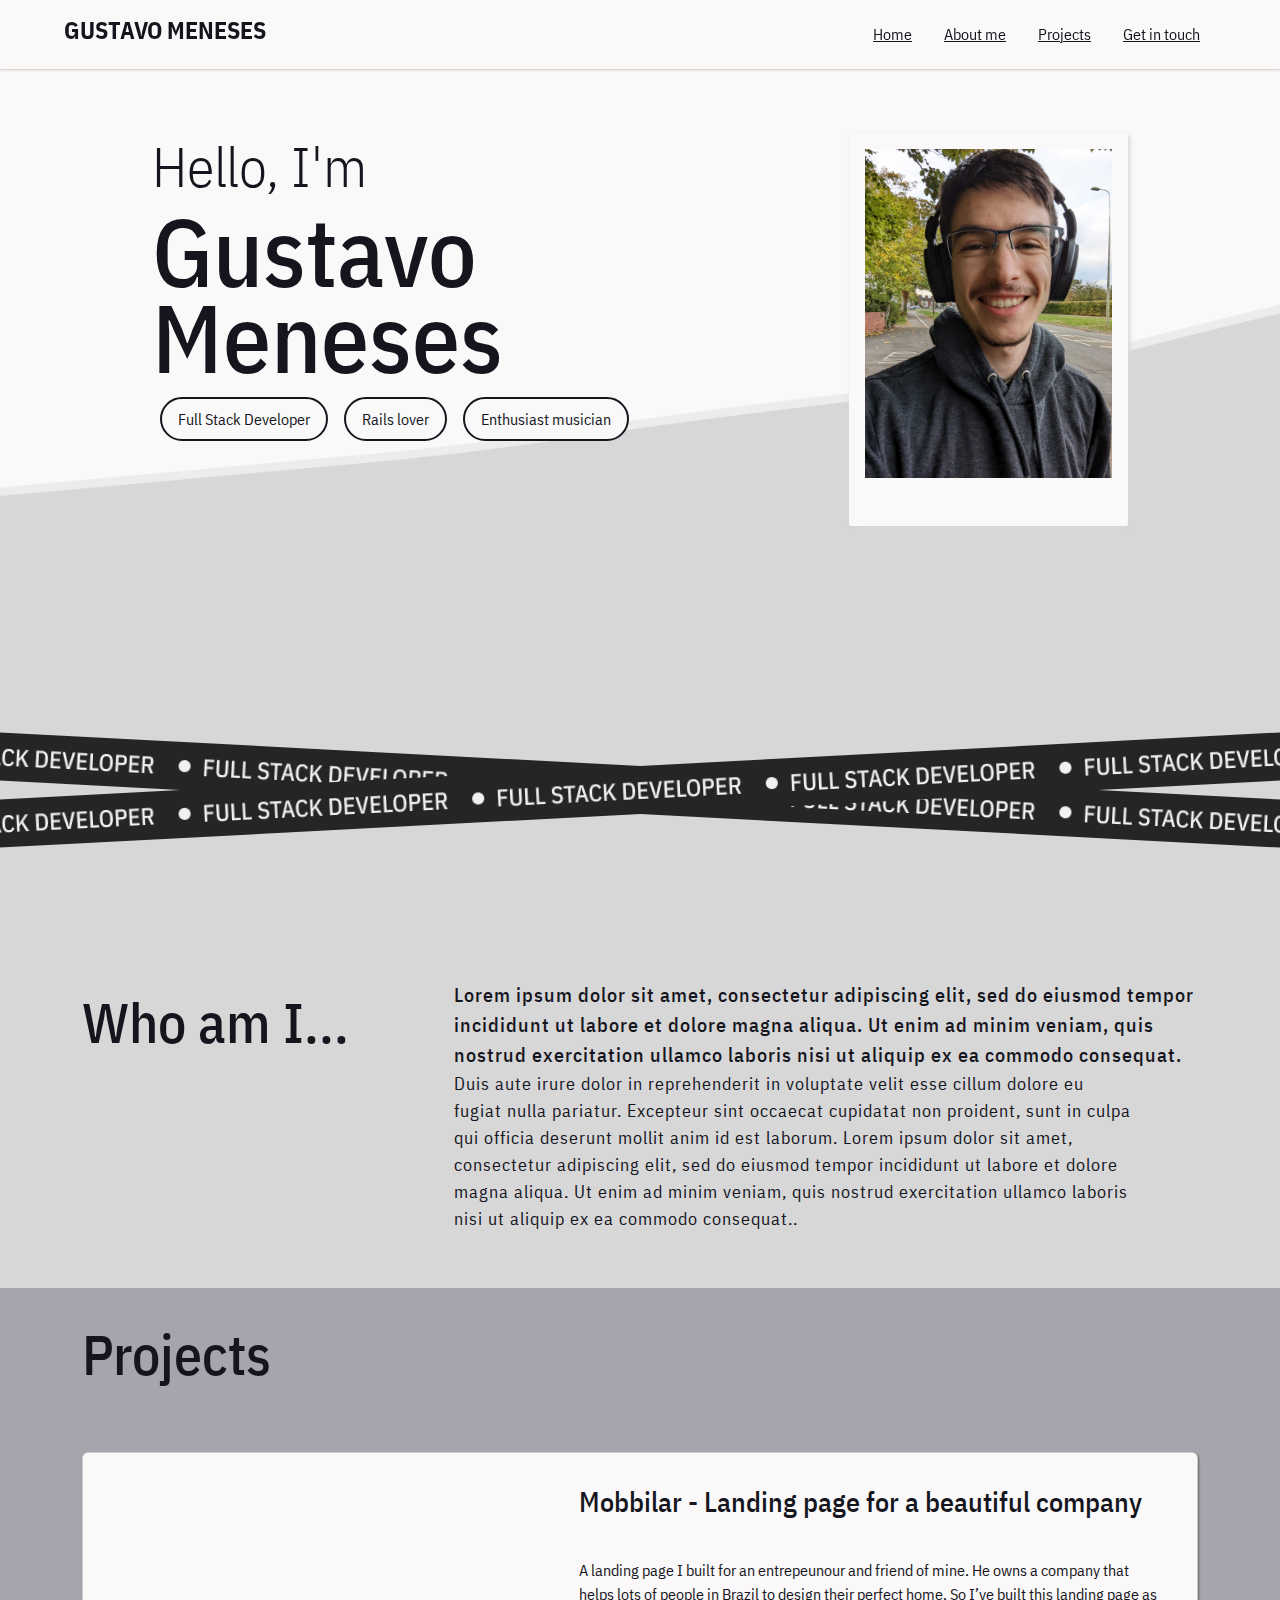
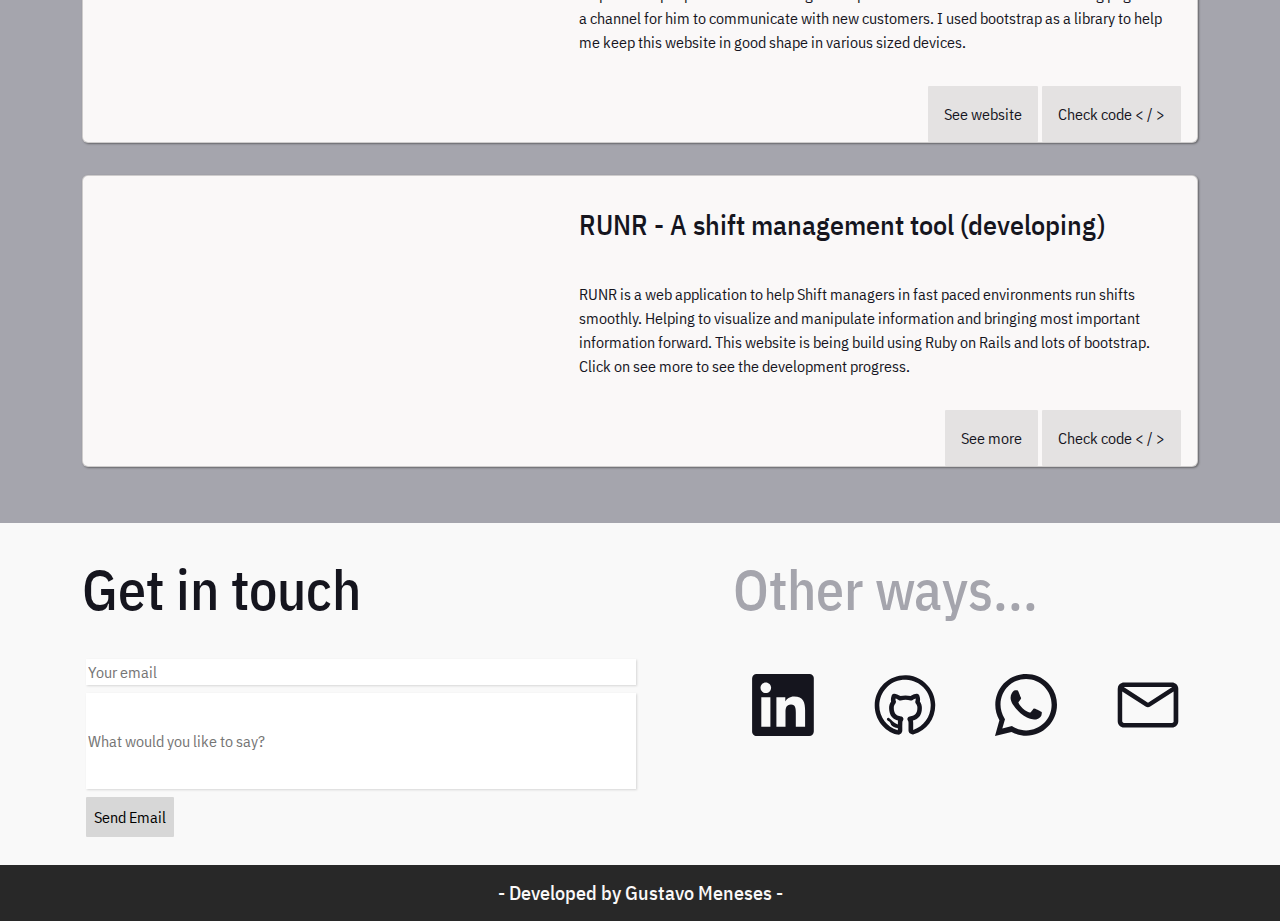
==== index.html @ fc3c245a "save" ====
<!DOCTYPE html>
<html lang="en">
<head>
  <meta charset="UTF-8">
  <meta http-equiv="X-UA-Compatible" content="IE=edge">
  <link rel="stylesheet" href="https://kit.fontawesome.com/be05e4c482.css" crossorigin="anonymous">
  <link rel="stylesheet" href="/stylesheets/style.css">
  <meta name="viewport" content="width=device-width, initial-scale=1.0">
  <title>Document</title>
</head>
<body>
  <section class="navbar">
    <div class="logo">
      <h4>GUSTAVO MENESES</h4>
    </div>
    <div class="navigation d-flex">
      <a href="#" class="navbar-item">Home</a>
      <a href="#" class="navbar-item">About me</a>
      <a href="#" class="navbar-item">Projects</a>
      <a href="#" class="navbar-item">Get in touch</a>
    </div>
  </section>
<section class="hero container-fluid">
  <div class="container d-flex justify-content-around flex-column flex-lg-row">
    <div class="wrapper col-12 col-lg-6">
      <div class="header">
        <h6>Hello, I'm</h6>
        <h1 class="header-title">Gustavo<br>Meneses</h1>
      </div>
      <div class="under-title d-flex flex-wrap">
        <div class="tag">Full Stack Developer</div>
        <div class="tag">Rails lover</div>
        <div class="tag">Enthusiast musician</div>
      </div>
    </div>
    <div class="wrapper col-12 col-lg-3">
      <div class="picture">
        <img src="images/avatar.jpeg" alt="Picture of Gustavo smiling to the camera" class="col-12 img-fluid">
      </div>
    </div>
  </div>

</section>

  <div class="divisor-wrapper">
    <div class="d-flex justify-content-center">
      <div class="divisor divisor-left"></div>
      <div class="divisor divisor-right"></div>
    </div>
  </div>

  <section class="about container-fluid">
    <div class="container d-flex container pt-4 pb-4 flex-column flex-lg-row">
        <div class="title col-12 col-lg-4 d-block text-start mb-4">
          <div class="container-title">Who am I...</div>
        </div>
        <div class="content col-12 col-lg-8">
          <div class="text-main col-12">Lorem ipsum dolor sit amet, consectetur adipiscing elit, sed do eiusmod tempor incididunt ut labore et dolore magna
          aliqua. Ut enim ad minim veniam, quis nostrud exercitation ullamco laboris nisi ut aliquip ex ea commodo consequat.
          </div>
          <div class="text-second col-11">
            Duis
            aute irure dolor in reprehenderit in voluptate velit esse cillum dolore eu fugiat nulla pariatur. Excepteur sint
            occaecat cupidatat non proident, sunt in culpa qui officia deserunt mollit anim id est laborum. Lorem ipsum dolor sit amet, consectetur adipiscing elit, sed do eiusmod tempor incididunt ut labore et dolore magna
          aliqua. Ut enim ad minim veniam, quis nostrud exercitation ullamco laboris nisi ut aliquip ex ea commodo consequat..</div>
        </div>
    </div>
  </section>

  <section class="projects container-fluid">
    <div class="container d-flex justify-content-between container pt-4 pb-4 flex-column">
      <div class="title d-block text-start mb-4">
        <span class="container-title">Projects</span>
      </div>
      <div class="cards-wrapper col-12">
        <div class="card d-flex flex-column flex-lg-row">
          <div class="thumbnail image-fluid col-12 col-lg-5">
            <img src="https://i.imgur.com/UkDMwVI.png" alt="">

          </div>
          <div class="d-flex flex-column justify-content-between">
            <div class="card-content d-flex flex-column align-items-start">
              <div class="card-header">
                <h3 class="card-title">Mobbilar - Landing page for a beautiful company</h3>
              </div>
              <div class="card-description">
                <p>A landing page I built for an entrepeunour and friend of mine. He owns a company that helps lots of people in
                  Brazil to
                  design their perfect home. So I’ve built this landing page as a channel for him to communicate with new
                  customers. I
                  used bootstrap as a library to help me keep this website in good shape in various sized devices.</p>
              </div>
            </div>
            <div class="card-links col-12 d-flex justify-content-end">
              <a href="http://www.mobbilar.com.br" class="card-button" target="_blank">See website</a>
              <a href="https://github.com/gdameneses/static_mobbilar" class="card-button" target="_blank">Check code &lt / &gt</a>
            </div>
          </div>

        </div>
        <div class="card d-flex flex-column flex-lg-row">
          <div class="thumbnail image-fluid col-12 col-lg-5">
            <img src="https://via.placeholder.com/1920x1080" alt="">

          </div>
          <div class="d-flex flex-column justify-content-between">
            <div class="card-content d-flex flex-column align-items-start">
              <div class="card-header">
                <h3 class="card-title">RUNR - A shift management tool (developing)</h3>
              </div>
              <div class="card-description">
                <p>RUNR is a web application to help Shift managers in fast paced environments run shifts smoothly.
                  Helping to visualize and manipulate information and bringing most important information forward. This website is being
                  build using Ruby on Rails and lots of bootstrap. Click on see more to see the development progress.
                </p>
              </div>
            </div>
            <div class="card-links col-12 d-flex justify-content-end">
              <a href="/runr" class="card-button">See more</a>
              <a href="https://www.github.com/gdameneses/runr" class="card-button" target="_blank">Check code &lt / &gt</a>
            </div>
          </div>

        </div>
      </div>
    </div>
  </section>

    <section class="contact container-fluid">
      <div class="container pt-4 pb-4 d-flex flex-column flex-lg-row justify-content-between">
        <div class="form col-12 col-lg-6">
          <div class="title text-start mb-4">
            <span class="container-title">Get in touch</span>
          </div>
          <form action="https://mailthis.to/gdameneses@gmail.com" method="POST" target="_blank">
            <div class="form-body d-flex flex-column">
              <input type="email" name="_replyto" placeholder="Your email" class="form-field m-1">
              <input type="text" name="message" placeholder="What would you like to say?" class="form-field m-1"style="height: 6rem">
              <div>
                <input type="submit" value="Send Email" class="form-button m-1">
              </div>
            </div>
          </form>
        </div>

        <div class="other col-12 col-lg-5">
          <div class="title mb-4">
            <span class="container-title title-second">Other ways...</span>
          </div>
          <div class="medias d-flex flex-wrap justify-content-between">
            <a href=""><i class="linkedin-icon icon"></i></a>
            <a href=""><i class="gh-icon icon"></i></a>
            <a href=""><i class="whats-icon icon"></i></a>
            <a href=""><i class="mail-icon icon"></i></a>
          </div>
        </div>
      </div>
    </section>
    <section class="footer">
      <h5>- Developed by Gustavo Meneses -</h5>
    </section>

</body>
</html>
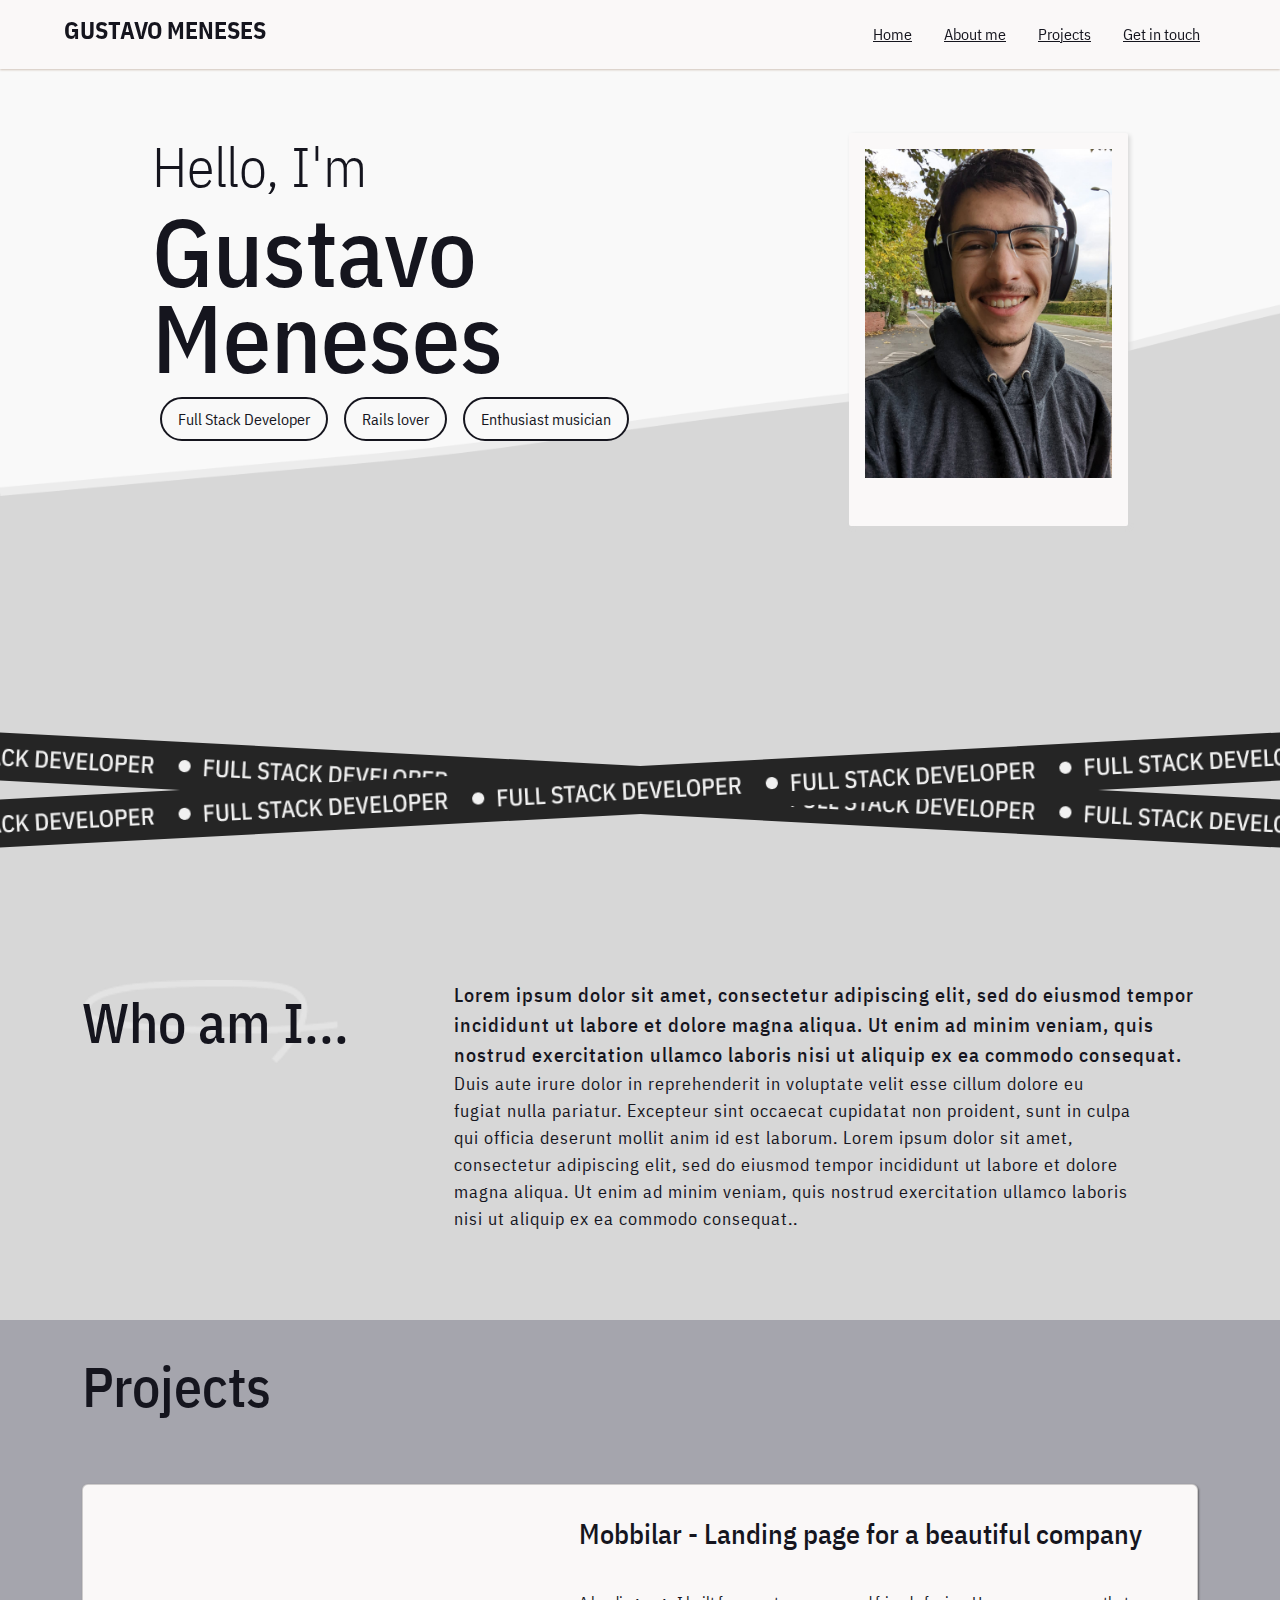
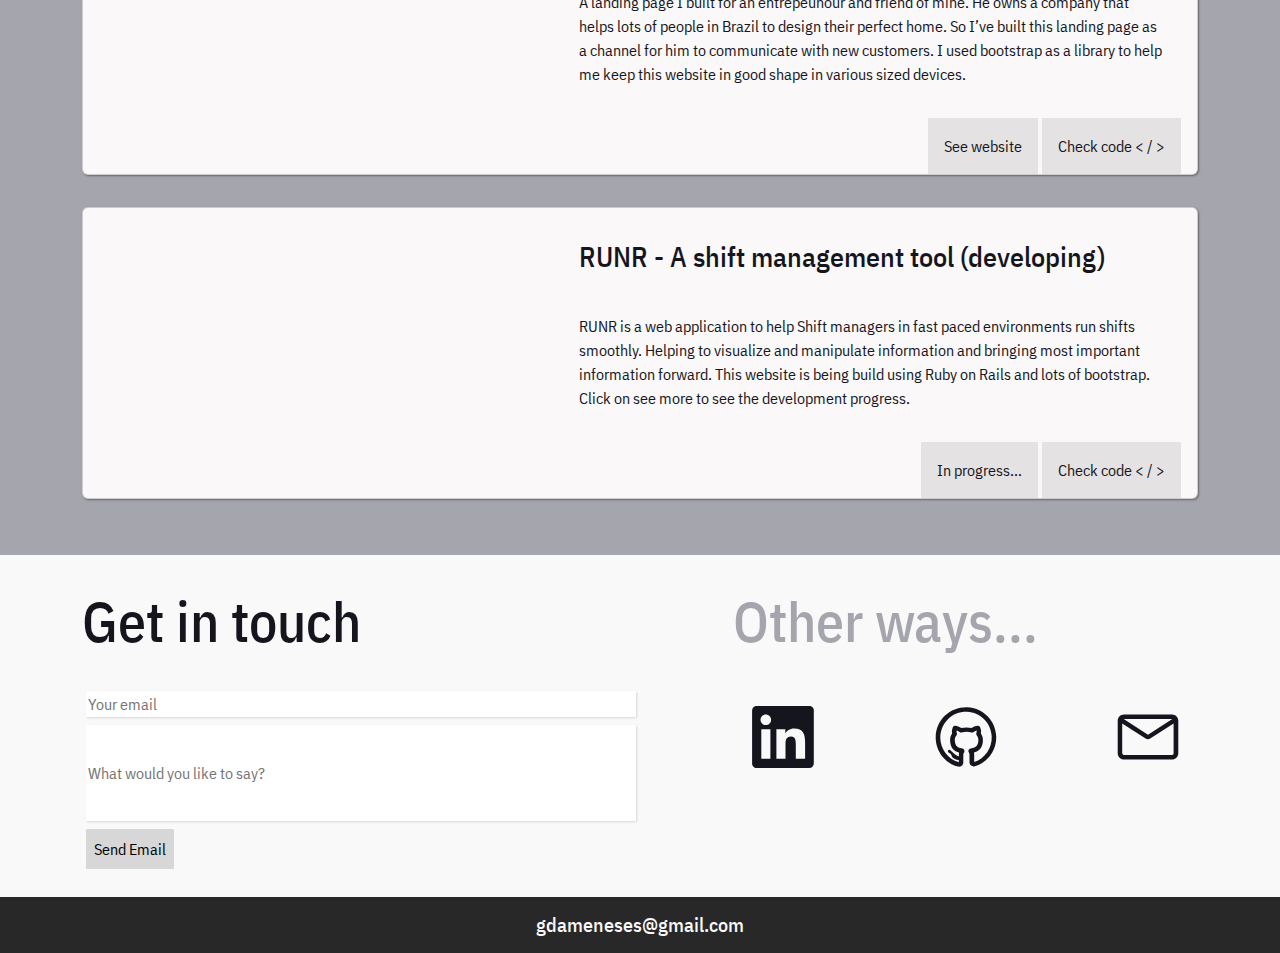
==== commit 1f96f32b: "changing css page" ====
--- a/index.html
+++ b/index.html
@@ -3,8 +3,7 @@
 <head>
   <meta charset="UTF-8">
   <meta http-equiv="X-UA-Compatible" content="IE=edge">
-  <link rel="stylesheet" href="https://kit.fontawesome.com/be05e4c482.css" crossorigin="anonymous">
-  <link rel="stylesheet" href="/stylesheets/style.css">
+  <link rel="stylesheet" href="style.css">
   <meta name="viewport" content="width=device-width, initial-scale=1.0">
   <title>Document</title>
 </head>
@@ -14,13 +13,13 @@
       <h4>GUSTAVO MENESES</h4>
     </div>
     <div class="navigation d-flex">
-      <a href="#" class="navbar-item">Home</a>
-      <a href="#" class="navbar-item">About me</a>
-      <a href="#" class="navbar-item">Projects</a>
-      <a href="#" class="navbar-item">Get in touch</a>
+      <a href="#home" class="navbar-item">Home</a>
+      <a href="#about" class="navbar-item">About me</a>
+      <a href="#projects" class="navbar-item">Projects</a>
+      <a href="#contact" class="navbar-item">Get in touch</a>
     </div>
   </section>
-<section class="hero container-fluid">
+<section class="hero container-fluid" id="home">
   <div class="container d-flex justify-content-around flex-column flex-lg-row">
     <div class="wrapper col-12 col-lg-6">
       <div class="header">
@@ -49,7 +48,7 @@
     </div>
   </div>
 
-  <section class="about container-fluid">
+  <section class="about container-fluid" id="about">
     <div class="container d-flex container pt-4 pb-4 flex-column flex-lg-row">
         <div class="title col-12 col-lg-4 d-block text-start mb-4">
           <div class="container-title">Who am I...</div>
@@ -67,13 +66,13 @@
     </div>
   </section>
 
-  <section class="projects container-fluid">
+  <section class="projects container-fluid" id="projects">
     <div class="container d-flex justify-content-between container pt-4 pb-4 flex-column">
       <div class="title d-block text-start mb-4">
         <span class="container-title">Projects</span>
       </div>
       <div class="cards-wrapper col-12">
-        <div class="card d-flex flex-column flex-lg-row">
+        <div class="card d-flex flex-column flex-lg-row" id="mobbilar">
           <div class="thumbnail image-fluid col-12 col-lg-5">
             <img src="https://i.imgur.com/UkDMwVI.png" alt="">
 
@@ -98,9 +97,9 @@
           </div>
 
         </div>
-        <div class="card d-flex flex-column flex-lg-row">
+        <div class="card d-flex flex-column flex-lg-row" id="runr">
           <div class="thumbnail image-fluid col-12 col-lg-5">
-            <img src="https://via.placeholder.com/1920x1080" alt="">
+            <img src="https://i.imgur.com/P5oR11s.png" alt="">
 
           </div>
           <div class="d-flex flex-column justify-content-between">
@@ -116,7 +115,7 @@
               </div>
             </div>
             <div class="card-links col-12 d-flex justify-content-end">
-              <a href="/runr" class="card-button">See more</a>
+              <a href="#projects" class="card-button">In progress...</a>
               <a href="https://www.github.com/gdameneses/runr" class="card-button" target="_blank">Check code &lt / &gt</a>
             </div>
           </div>
@@ -126,7 +125,7 @@
     </div>
   </section>
 
-    <section class="contact container-fluid">
+    <section class="contact container-fluid" id="contact">
       <div class="container pt-4 pb-4 d-flex flex-column flex-lg-row justify-content-between">
         <div class="form col-12 col-lg-6">
           <div class="title text-start mb-4">
@@ -148,16 +147,15 @@
             <span class="container-title title-second">Other ways...</span>
           </div>
           <div class="medias d-flex flex-wrap justify-content-between">
-            <a href=""><i class="linkedin-icon icon"></i></a>
-            <a href=""><i class="gh-icon icon"></i></a>
-            <a href=""><i class="whats-icon icon"></i></a>
-            <a href=""><i class="mail-icon icon"></i></a>
+            <a href="https://www.linkedin.com/in/gdameneses/"><i class="linkedin-icon icon"></i></a>
+            <a href="https://www.github.com/gdameneses/"><i class="gh-icon icon"></i></a>
+            <a href="mailto:gdameneses@gmail.com"><i class="mail-icon icon"></i></a>
           </div>
         </div>
       </div>
     </section>
     <section class="footer">
-      <h5>- Developed by Gustavo Meneses -</h5>
+      <h5>gdameneses@gmail.com</h5>
     </section>
 
 </body>
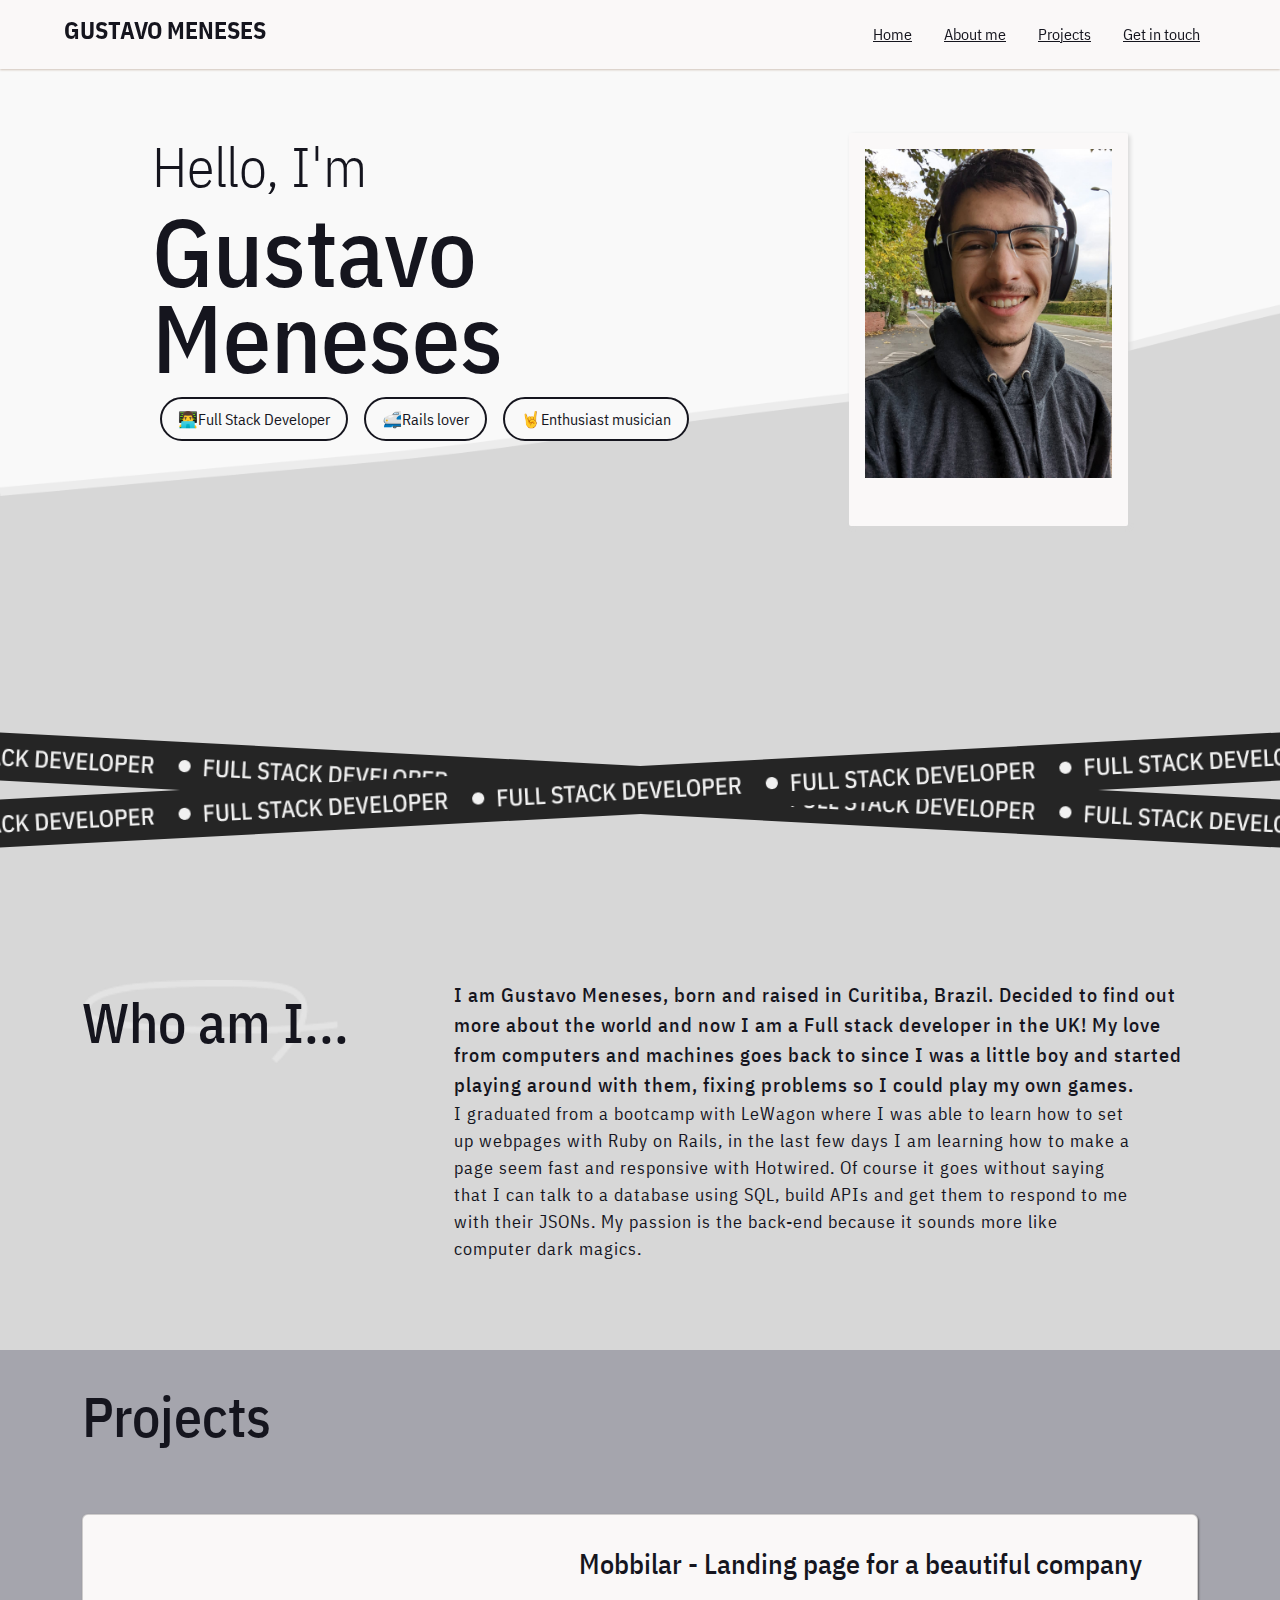
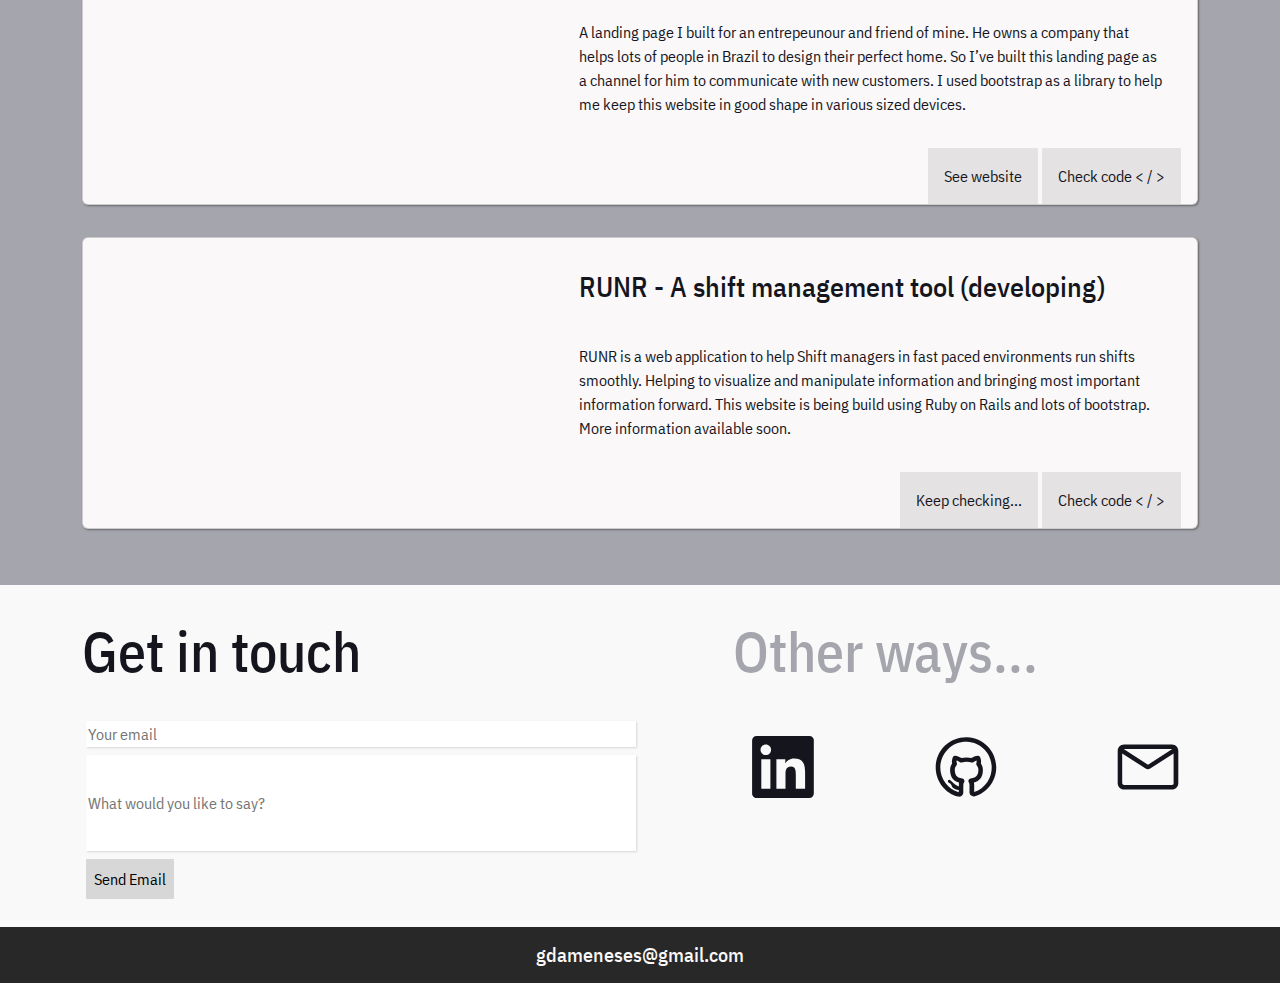
==== commit 1a008d27: "updated image links" ====
--- a/index.html
+++ b/index.html
@@ -5,7 +5,7 @@
   <meta http-equiv="X-UA-Compatible" content="IE=edge">
   <link rel="stylesheet" href="style.css">
   <meta name="viewport" content="width=device-width, initial-scale=1.0">
-  <title>Document</title>
+  <title>Gustavo Meneses - Fullstack</title>
 </head>
 <body>
   <section class="navbar">
@@ -19,6 +19,11 @@
       <a href="#contact" class="navbar-item">Get in touch</a>
     </div>
   </section>
+  <section class="back">
+    <a href="#home" class="back-top">
+      <div class="arrow"></div>
+    </a>
+  </section>
 <section class="hero container-fluid" id="home">
   <div class="container d-flex justify-content-around flex-column flex-lg-row">
     <div class="wrapper col-12 col-lg-6">
@@ -27,9 +32,9 @@
         <h1 class="header-title">Gustavo<br>Meneses</h1>
       </div>
       <div class="under-title d-flex flex-wrap">
-        <div class="tag">Full Stack Developer</div>
-        <div class="tag">Rails lover</div>
-        <div class="tag">Enthusiast musician</div>
+        <div class="tag"><span>👨‍💻</span>Full Stack Developer</div>
+        <div class="tag"><span>🚅</span>Rails lover</div>
+        <div class="tag"><span>🤘</span>Enthusiast musician</div>
       </div>
     </div>
     <div class="wrapper col-12 col-lg-3">
@@ -54,14 +59,12 @@
           <div class="container-title">Who am I...</div>
         </div>
         <div class="content col-12 col-lg-8">
-          <div class="text-main col-12">Lorem ipsum dolor sit amet, consectetur adipiscing elit, sed do eiusmod tempor incididunt ut labore et dolore magna
-          aliqua. Ut enim ad minim veniam, quis nostrud exercitation ullamco laboris nisi ut aliquip ex ea commodo consequat.
+          <div class="text-main col-12">
+            I am Gustavo Meneses, born and raised in Curitiba, Brazil. Decided to find out more about the world and now I am a Full stack developer in the UK! My love from computers and machines goes back to since I was a little boy and started playing around with them, fixing problems so I could play my own games.
           </div>
           <div class="text-second col-11">
-            Duis
-            aute irure dolor in reprehenderit in voluptate velit esse cillum dolore eu fugiat nulla pariatur. Excepteur sint
-            occaecat cupidatat non proident, sunt in culpa qui officia deserunt mollit anim id est laborum. Lorem ipsum dolor sit amet, consectetur adipiscing elit, sed do eiusmod tempor incididunt ut labore et dolore magna
-          aliqua. Ut enim ad minim veniam, quis nostrud exercitation ullamco laboris nisi ut aliquip ex ea commodo consequat..</div>
+            I graduated from a bootcamp with LeWagon where I was able to learn how to set up webpages with Ruby on Rails, in the last few days I am learning how to make a page seem fast and responsive with Hotwired. Of course it goes without saying that I can talk to a database using SQL, build APIs and get them to respond to me with their JSONs. My passion is the back-end because it sounds more like computer dark magics.
+          </div>
         </div>
     </div>
   </section>
@@ -110,12 +113,13 @@
               <div class="card-description">
                 <p>RUNR is a web application to help Shift managers in fast paced environments run shifts smoothly.
                   Helping to visualize and manipulate information and bringing most important information forward. This website is being
-                  build using Ruby on Rails and lots of bootstrap. Click on see more to see the development progress.
+                  build using Ruby on Rails and lots of bootstrap. More information available soon.
                 </p>
               </div>
             </div>
             <div class="card-links col-12 d-flex justify-content-end">
-              <a href="#projects" class="card-button">In progress...</a>
+              <a href="#projects" class="card-button">Keep checking...</a>
+
               <a href="https://www.github.com/gdameneses/runr" class="card-button" target="_blank">Check code &lt / &gt</a>
             </div>
           </div>
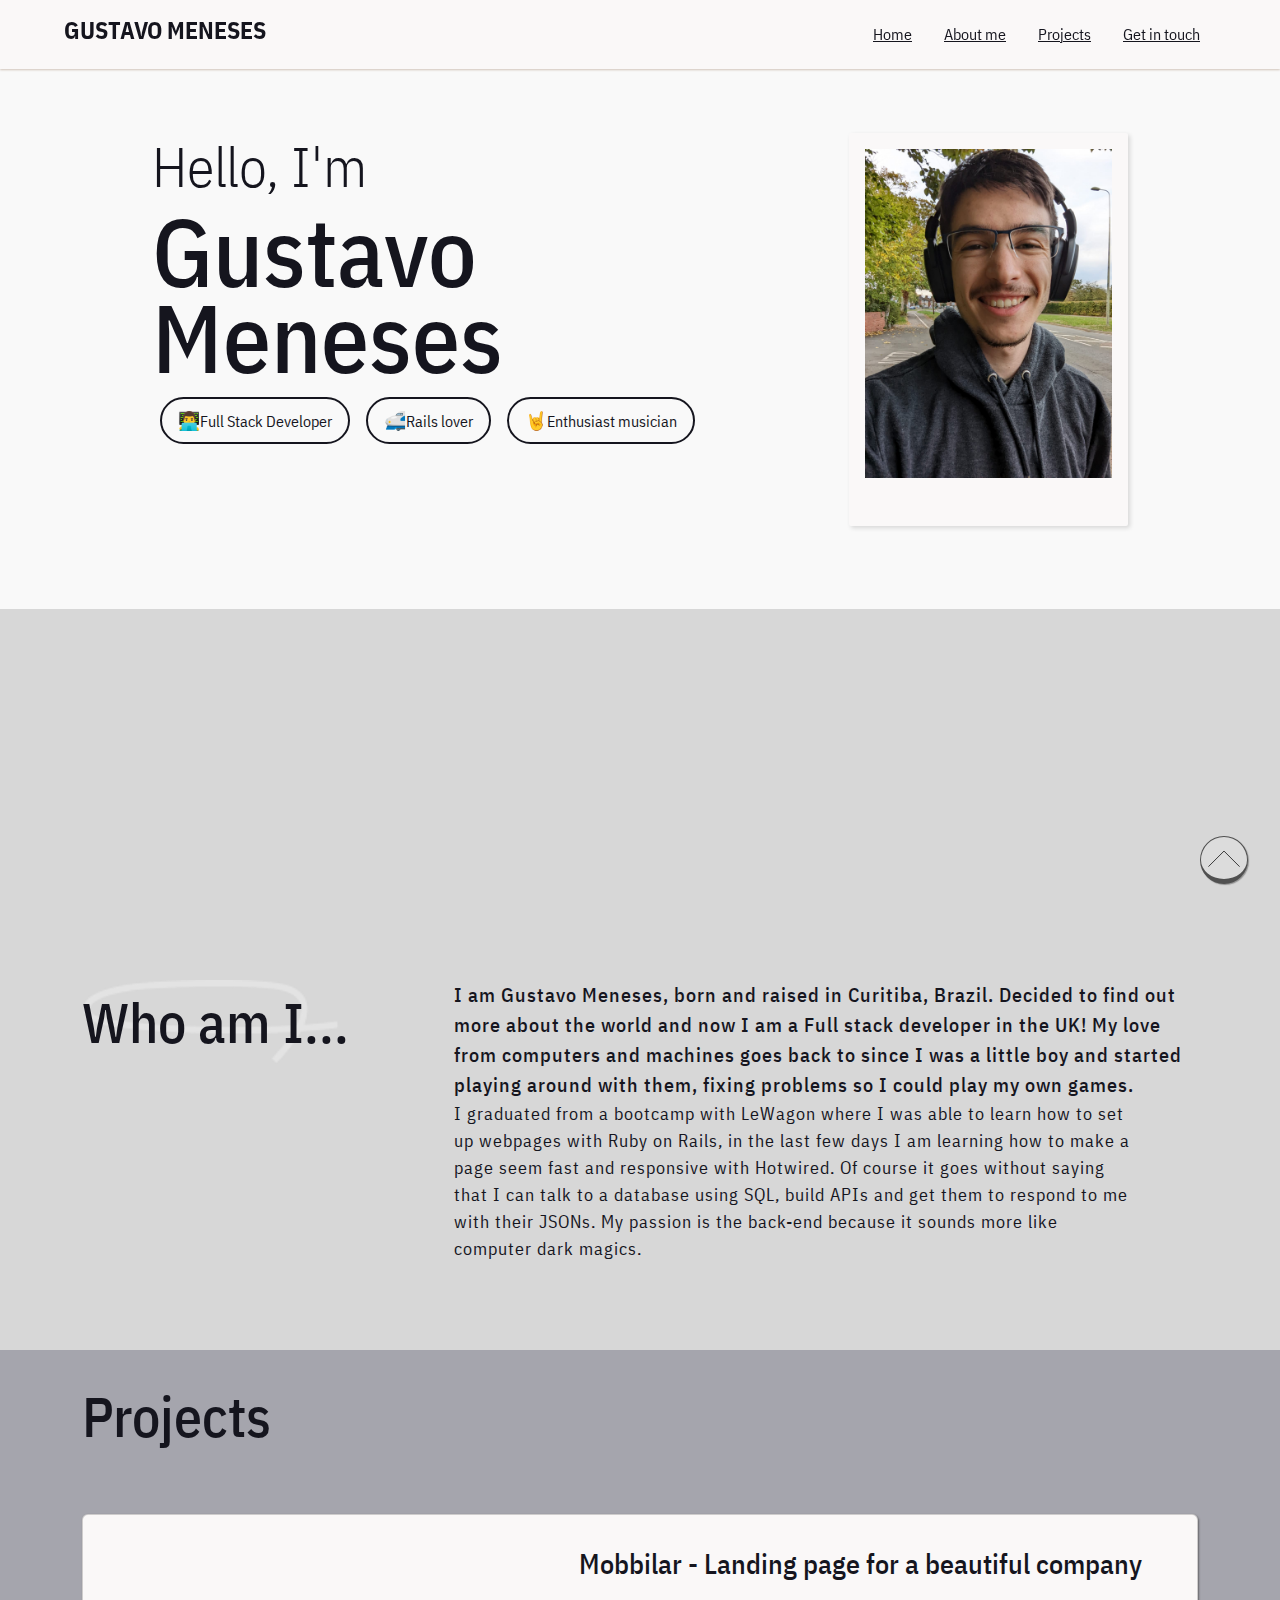
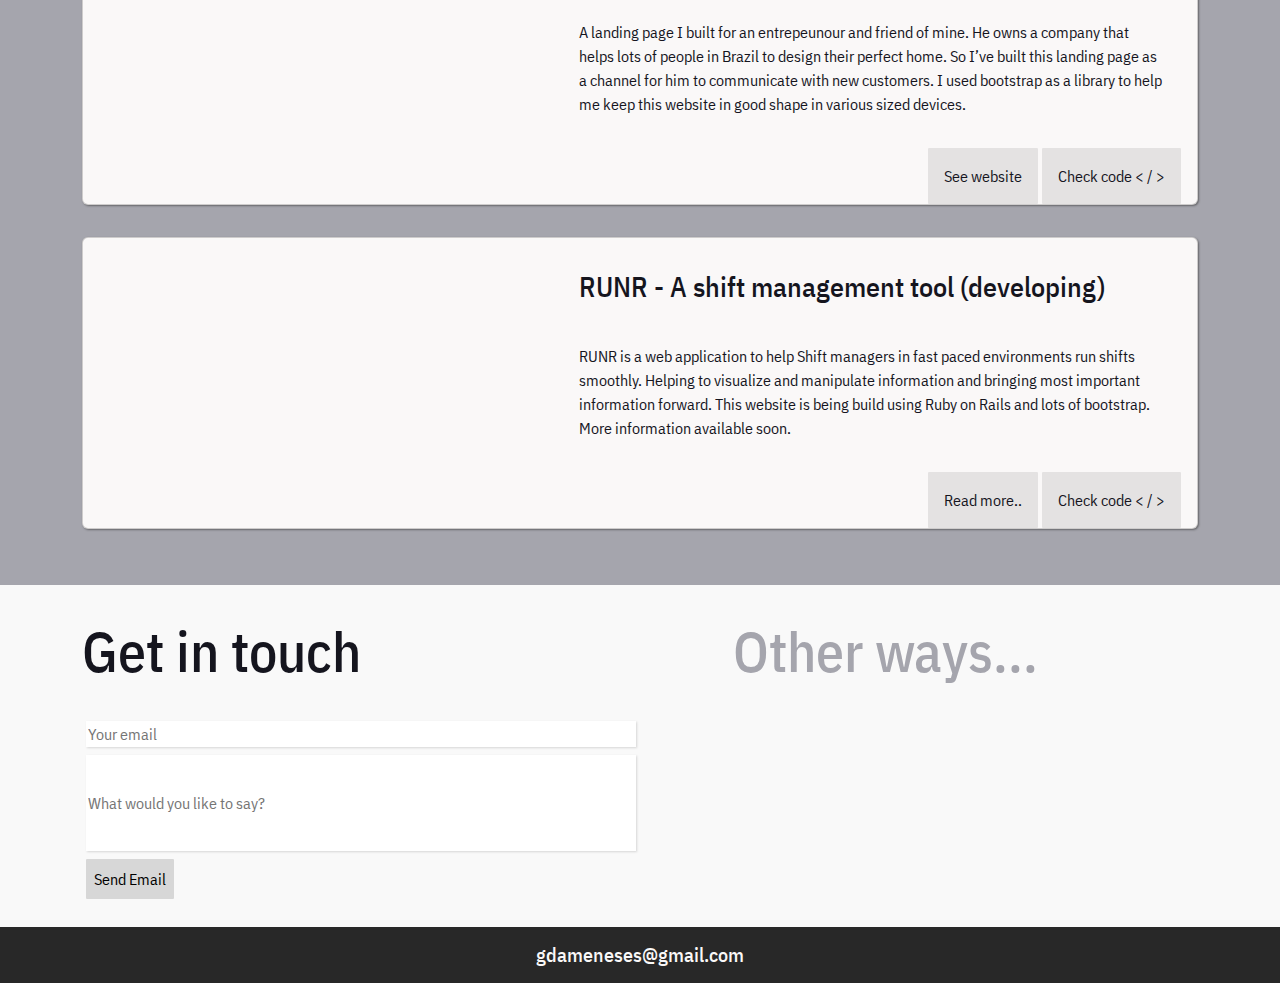
==== commit a161df9f: "update background" ====
--- a/index.html
+++ b/index.html
@@ -118,7 +118,7 @@
               </div>
             </div>
             <div class="card-links col-12 d-flex justify-content-end">
-              <a href="#projects" class="card-button">Keep checking...</a>
+              <a href="https://github.com/gdameneses/runr#readme" class="card-button">Read more..</a>
 
               <a href="https://www.github.com/gdameneses/runr" class="card-button" target="_blank">Check code &lt / &gt</a>
             </div>
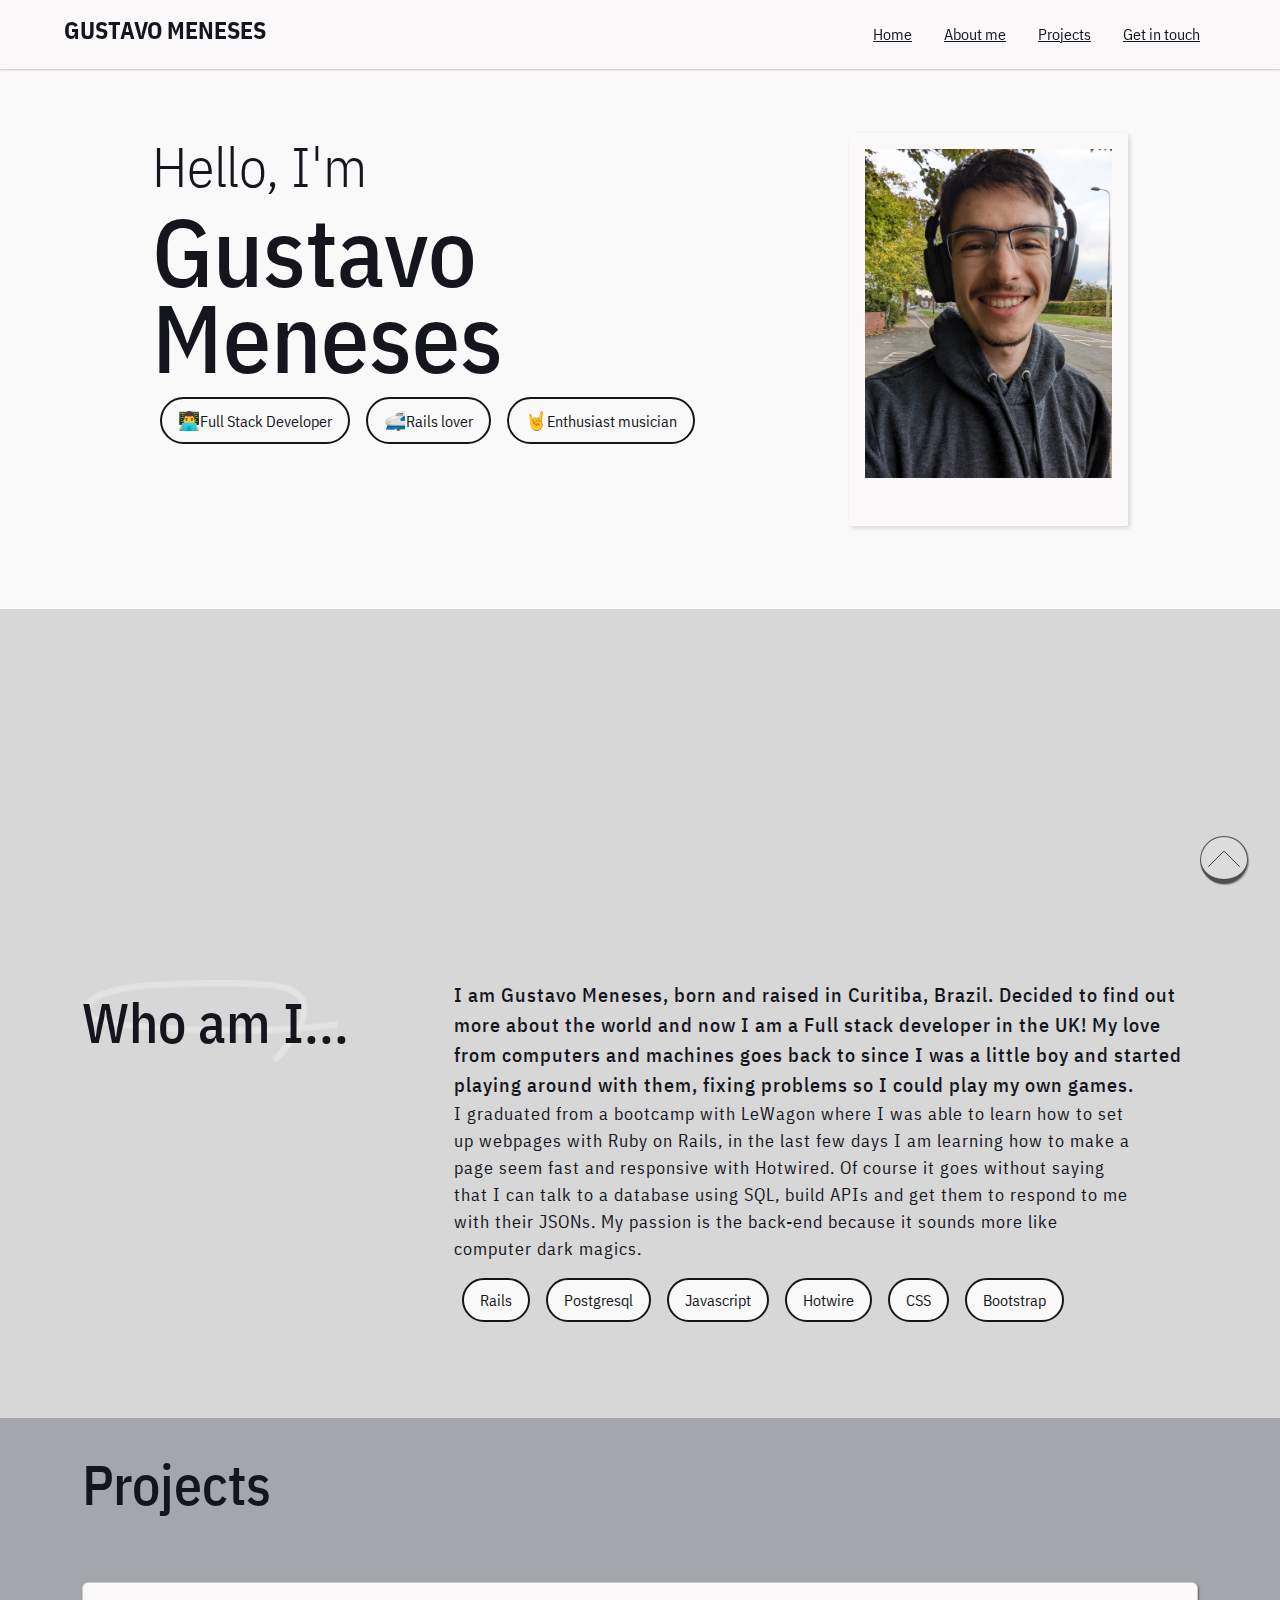
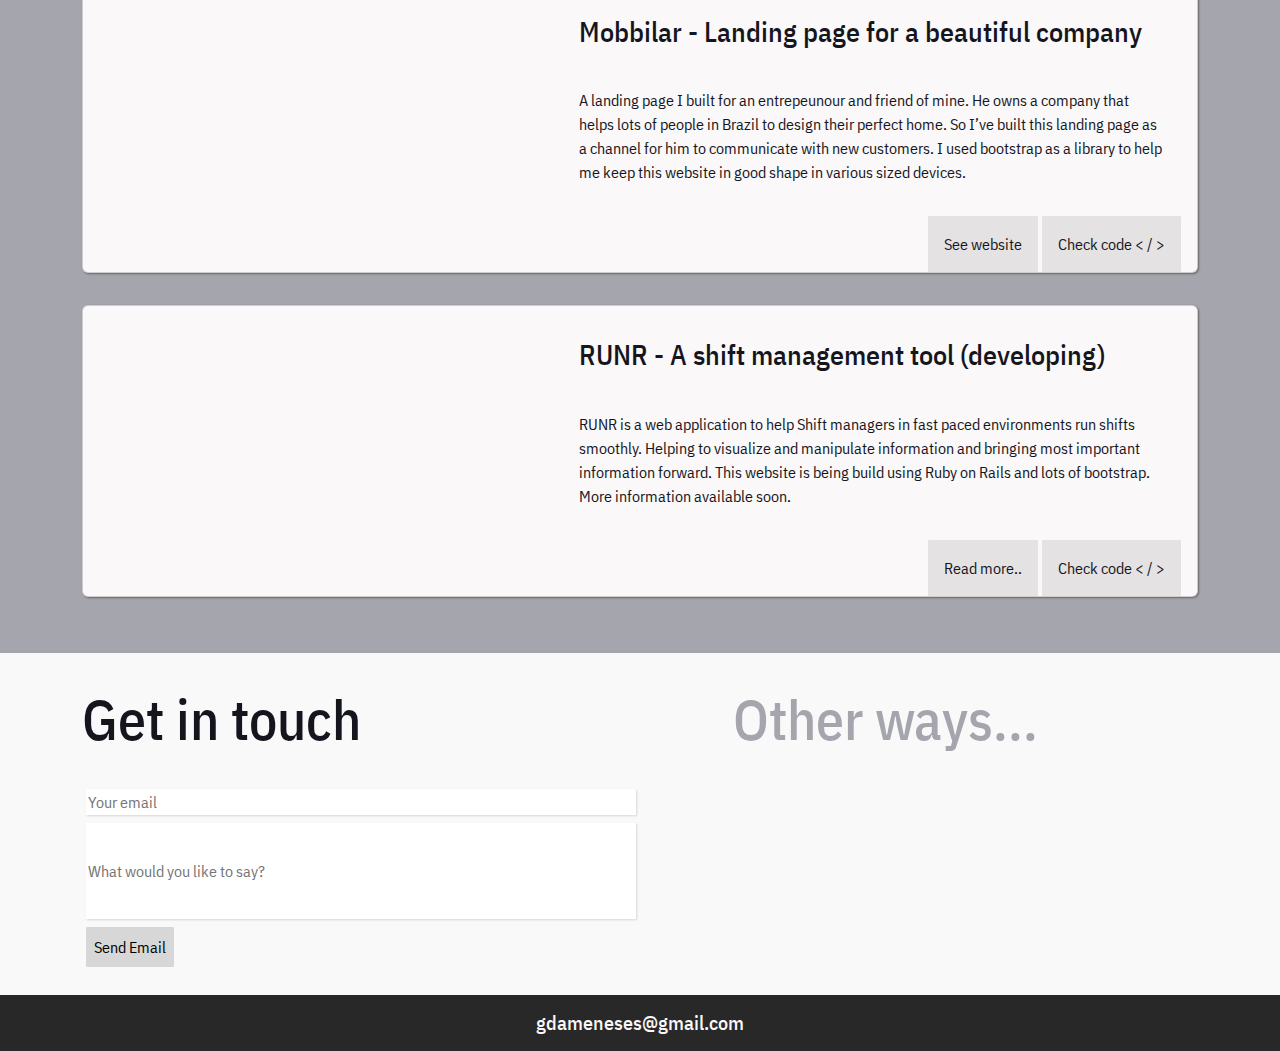
==== commit 2e9e40e2: "updated whoami with techstack" ====
--- a/index.html
+++ b/index.html
@@ -64,6 +64,14 @@
           </div>
           <div class="text-second col-11">
             I graduated from a bootcamp with LeWagon where I was able to learn how to set up webpages with Ruby on Rails, in the last few days I am learning how to make a page seem fast and responsive with Hotwired. Of course it goes without saying that I can talk to a database using SQL, build APIs and get them to respond to me with their JSONs. My passion is the back-end because it sounds more like computer dark magics.
+          </div>
+          <div class="tags d-flex flex-wrap mt-2">
+            <div class="tag">Rails</div>
+            <div class="tag">Postgresql</div>
+            <div class="tag">Javascript</div>
+            <div class="tag">Hotwire</div>
+            <div class="tag">CSS</div>
+            <div class="tag">Bootstrap</div>
           </div>
         </div>
     </div>
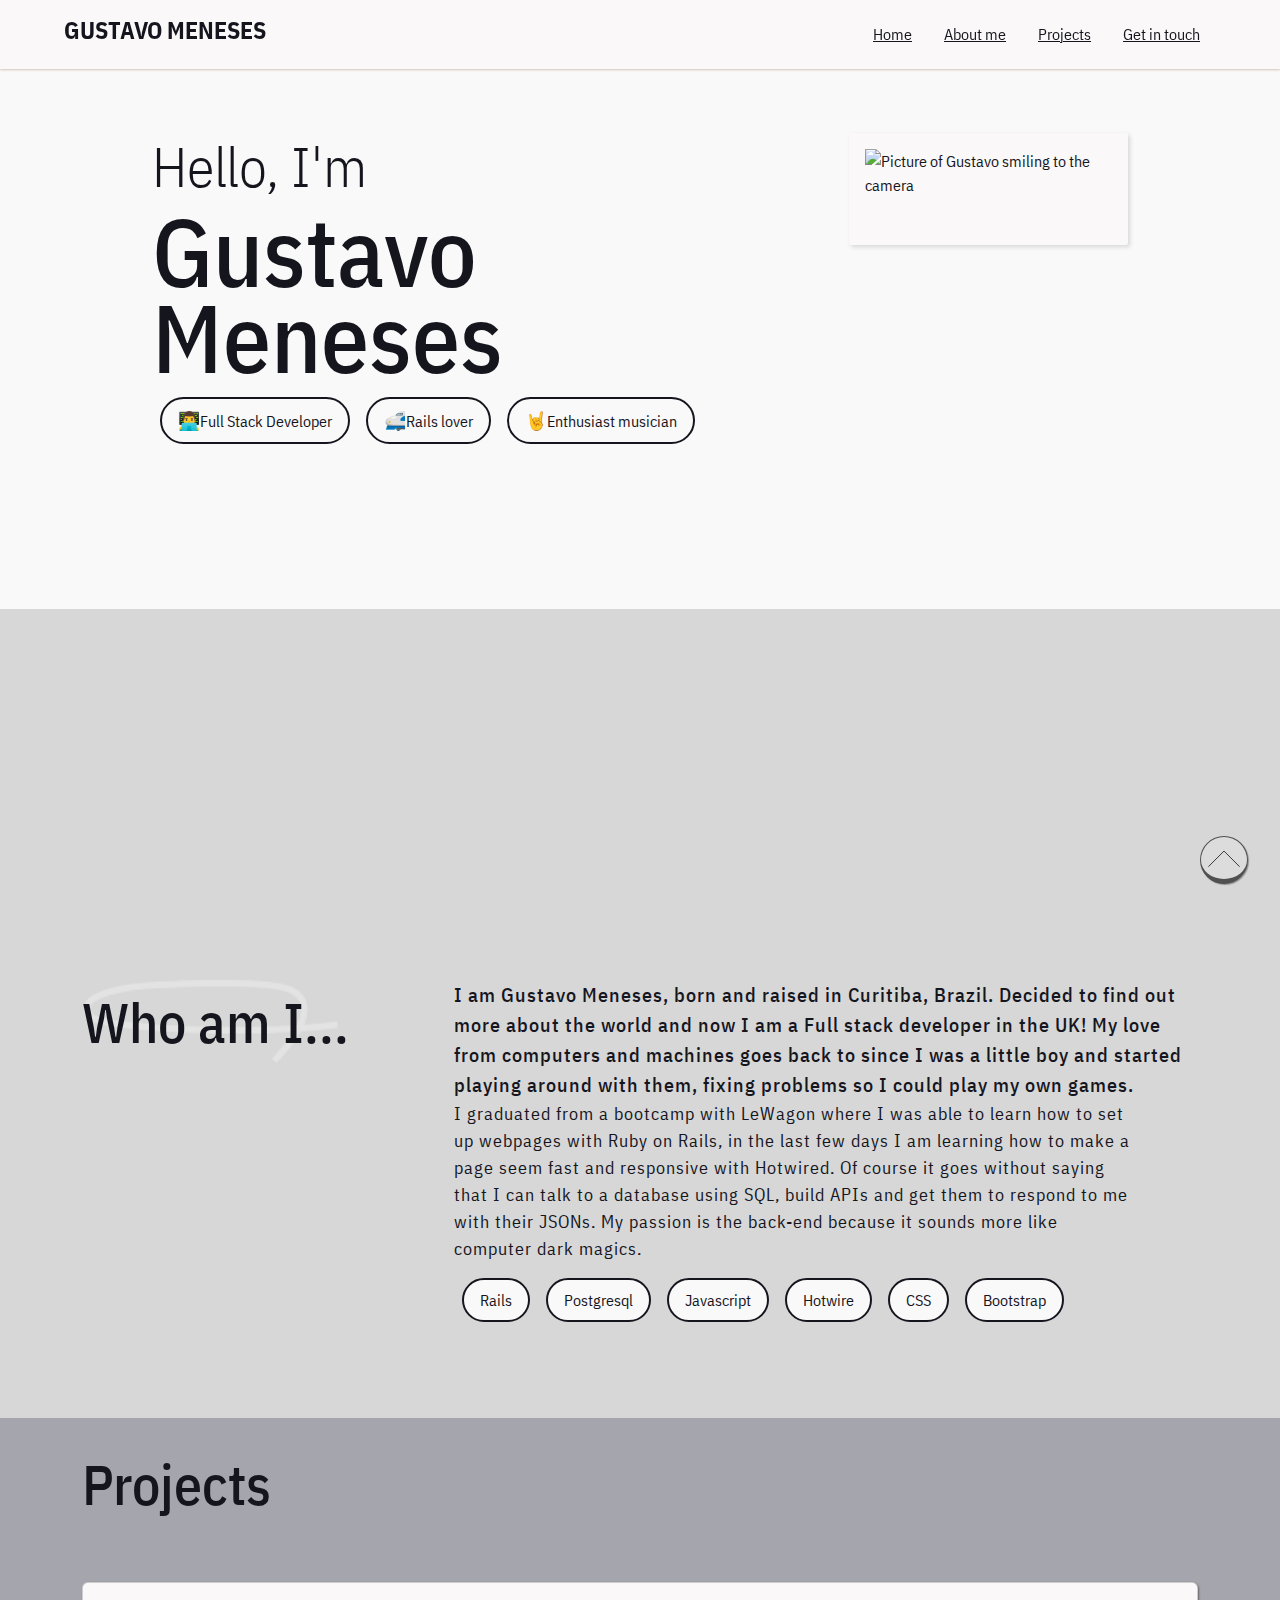
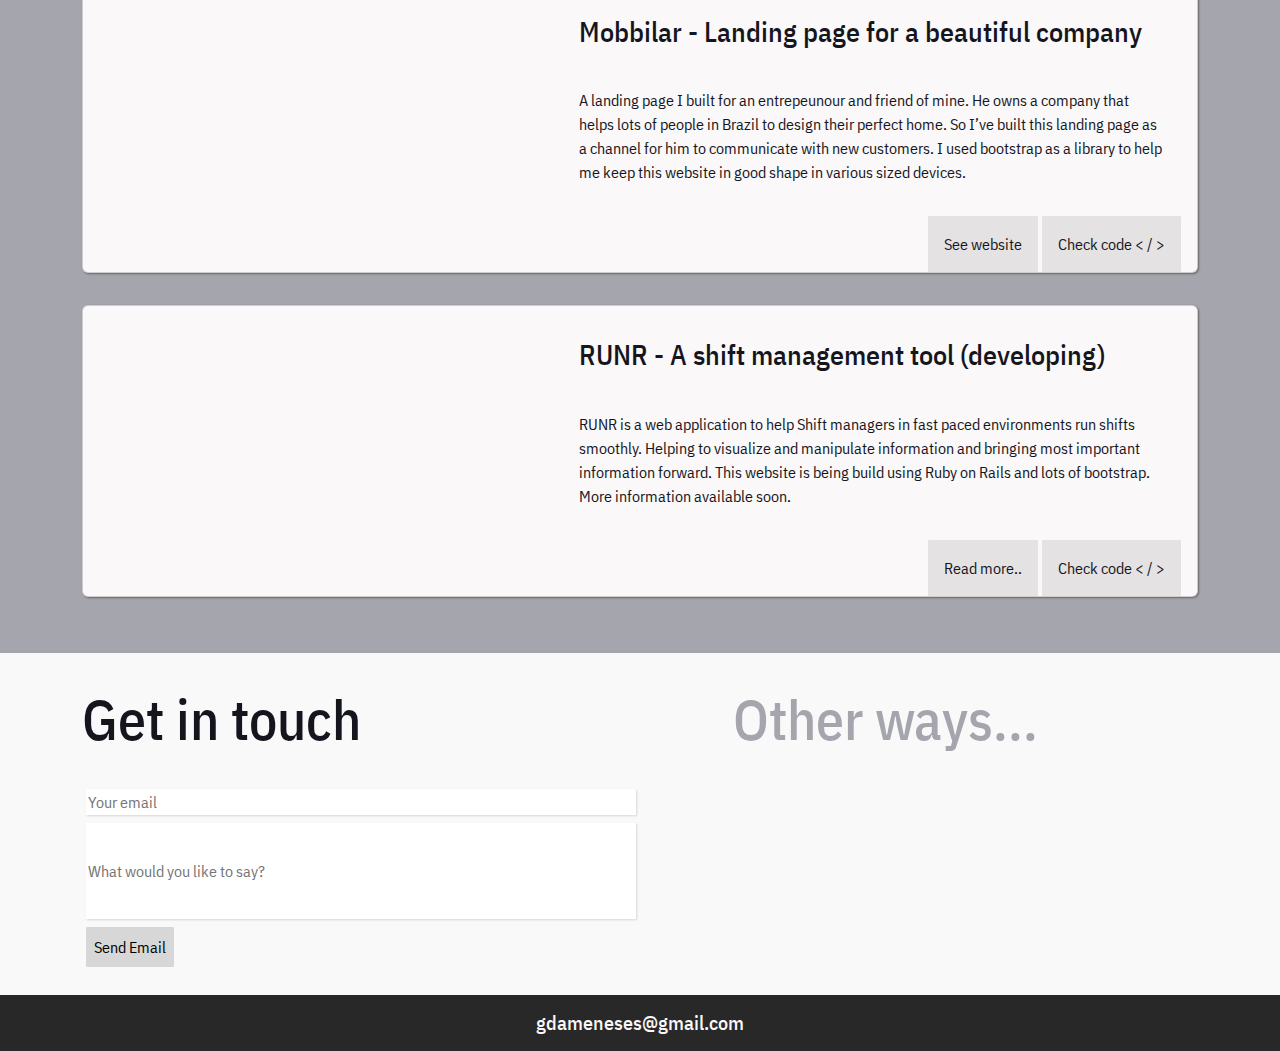
==== commit 7b752187: "changed picture" ====
--- a/index.html
+++ b/index.html
@@ -39,7 +39,7 @@
     </div>
     <div class="wrapper col-12 col-lg-3">
       <div class="picture">
-        <img src="images/avatar.jpeg" alt="Picture of Gustavo smiling to the camera" class="col-12 img-fluid">
+        <img src="https://i.imgur.com/gTbrYki.jpg" alt="Picture of Gustavo smiling to the camera" class="col-12 img-fluid">
       </div>
     </div>
   </div>
